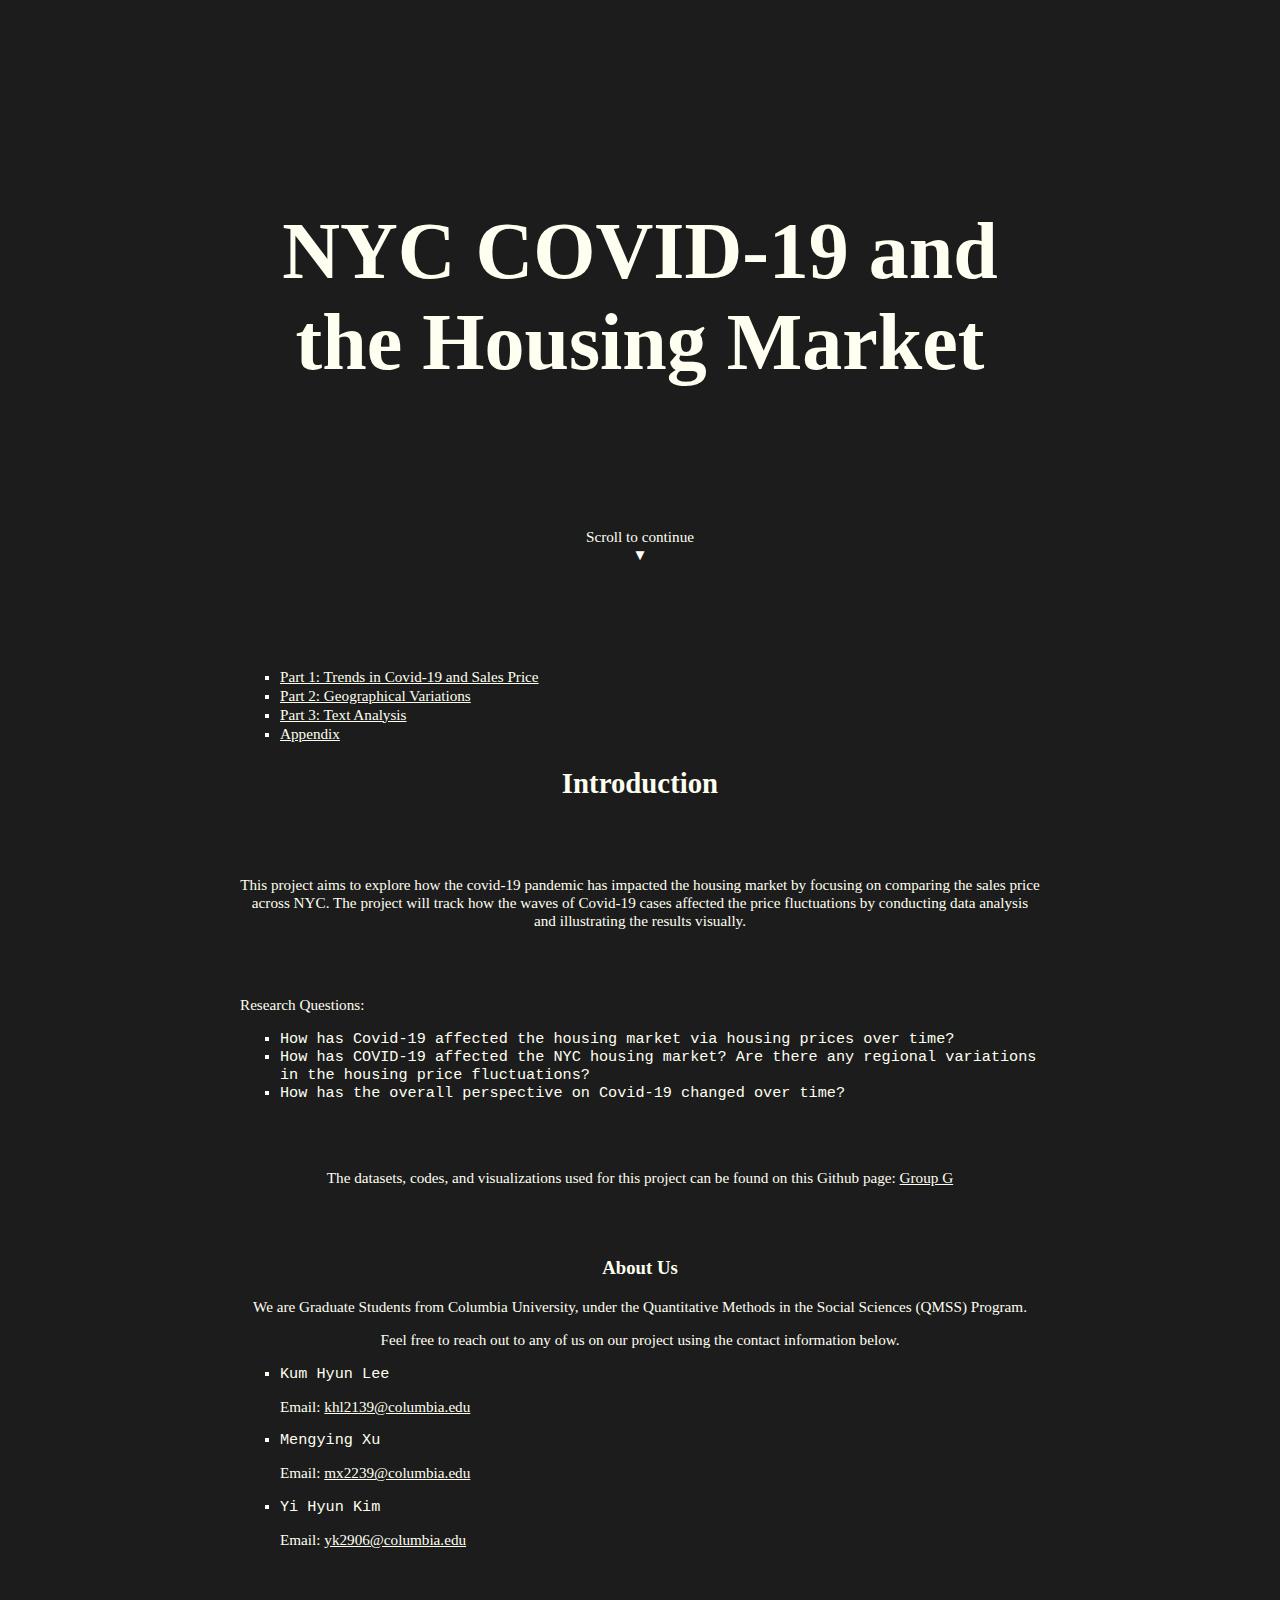
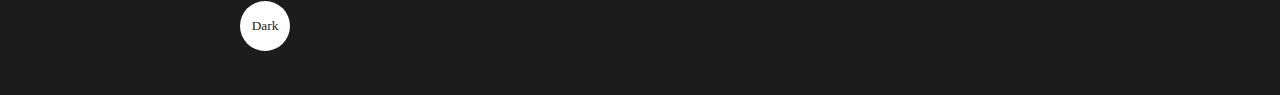
==== index.html @ 78e96714 "First version of website" ====
<!DOCTYPE html>
<html lang="en">
  <head>
    <meta charset="utf-8">
    <meta http-equiv="X-UA-Compatible" content="IE=edge">
    <meta name="viewport" content="width=device-width, initial-scale=1.0">
    <title>DV Group G</title>
    <link rel="stylesheet" href="styles.css">    
  </head><br>
  </br><br></br><br></br><br></br>
  <body class = "dark-theme">
    <div id="page-wrap">
    <h1 style="text-align: center">NYC COVID-19 and the Housing Market</h1><br></br><br></br>
    <p style="text-align:center">Scroll to continue<br>▼</p><br></br><br></br>
    <ol>
      <li class="list"><a href="part1.html">Part 1: Trends in Covid-19 and Sales Price</a></li>
      <li class="list"><a href="part2.html">Part 2: Geographical Variations</a></li>
      <li class="list"><a href="part3.html">Part 3: Text Analysis</a></li>
      <li class="list"><a href="part4.html">Appendix</a></li>
    </ol>
    <h2 style="text-align: center">Introduction</h2><br></br>
    <p style="text-align: center">This project aims to explore how the covid-19 pandemic has impacted the housing market by focusing on comparing the sales price across NYC. The project will track how the waves of Covid-19 cases affected the price fluctuations by conducting data analysis and illustrating the results visually.</p><br></br>
    <p>Research Questions:</p>
    <ul>
        <li class="list">How has Covid-19 affected the housing market via housing prices over time?</li>
        <li class="list">How has COVID-19 affected the NYC housing market? Are there any regional variations in the housing price fluctuations?</li>
        <li class="list">How has the overall perspective on Covid-19 changed over time?</li>
    </ul>
    <br></br>
    <p style="text-align: center">The datasets, codes, and visualizations used for this project can be found on this Github page: <a href="https://github.com/QMSS-G5063-2022/Group_G_Covid_Housing_Prices" target="_blank">Group G</a></p>
    <br></br>
    <h3 style="text-align: center">About Us</h3>
    <p style="text-align: center">We are Graduate Students from Columbia University, under the Quantitative Methods in the Social Sciences (QMSS) Program.</p>
    <p style="text-align: center">Feel free to reach out to any of us on our project using the contact information below.</p>
    <ul>
    <li class="list">Kum Hyun Lee</li>
    <p>Email: <a href="mailto:khl2139@columbia.edu">khl2139@columbia.edu</a></p>
    <li class="list">Mengying Xu</li>
    <p>Email: <a href="mailto:mx2238@columbia.edu">mx2239@columbia.edu</a></p>
    <li class="list">Yi Hyun Kim</li>
    <p>Email: <a href="mailto:yk2906@columbia.edu">yk2906@columbia.edu</a></p>
    </ul>
    <br></br>
    <div>
        <button class="btn">Dark</button>
      </div>
    <script src="config.js"></script>
    <noscript>You need to enable JavaScript to view the full site.</noscript>
    </div>
  </body><br></br>
</html>
---- styles.css ----
:root {
    --green: #fefff0;
    --white: #ffffff;
    --black: #1c1c1c;
  }

* {
    color: var(--fontColor);
    font-family: "futura";
  }

h1 {
  font-size: 5em;
}

h2 {
  font-size: 1.8em;
}

p {
  font-size: 0.95em;
}

body {
      background: var(--bg);
      font-family: futura;
  }

ol {
    font-family: futura;
}

li {
    list-style: circle;
  }
  
.list {
    list-style: square;
    font-family: "Courier New";
    font-size: 0.95em;
  }

#page-wrap {
    width: 800px;
    margin: 0 auto;
}

.light-theme {
    --bg: var(--green);
    --fontColor: var(--black);
    --btnBg: var(--black);
    --btnFontColor: var(--white);
  }
  
.dark-theme {
    --bg: var(--black);
    --fontColor: var(--green);
    --btnBg: var(--white);
    --btnFontColor: var(--black);
  }

.btn {
    top: 20px;
    left: 250px;
    height: 50px;
    width: 50px;
    border-radius: 50%;
    border: none;
    color: var(--btnFontColor);
    background-color: var(--btnBg);
  }

.btn:focus { outline-style: none; }
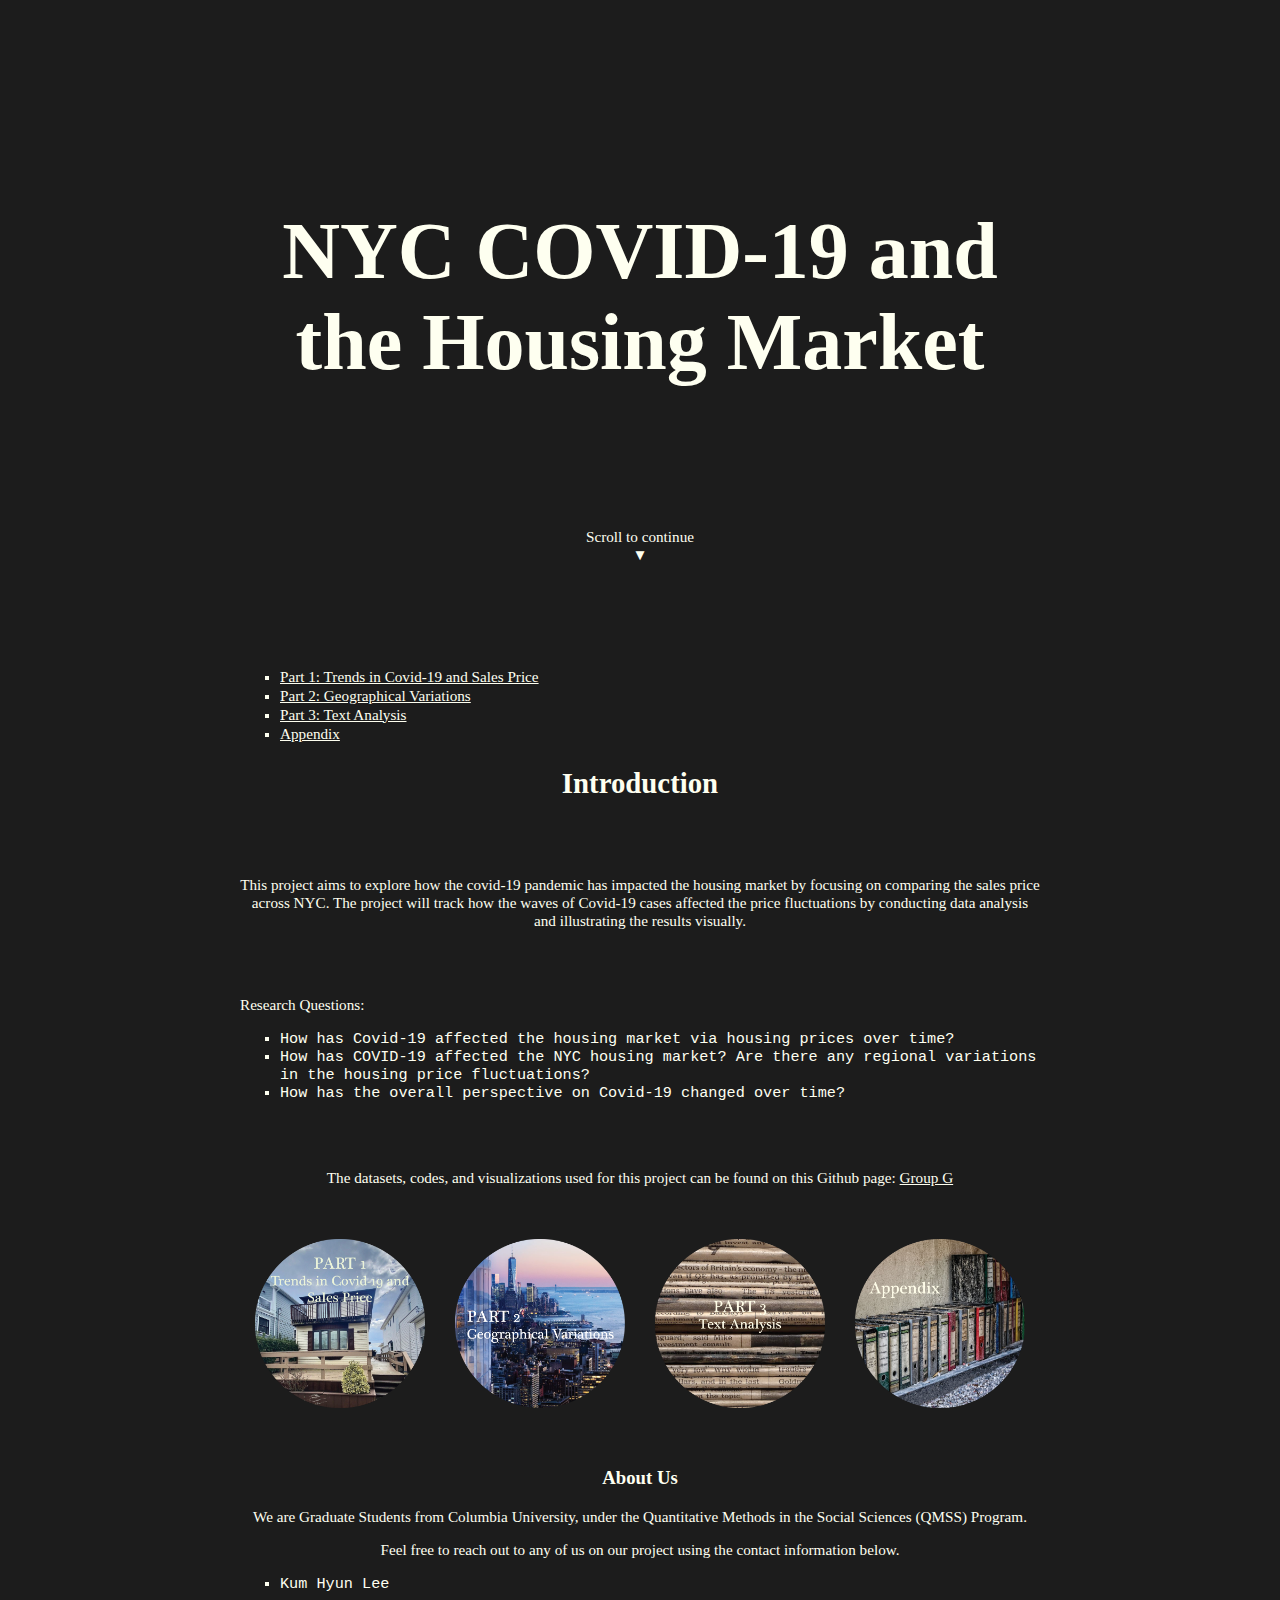
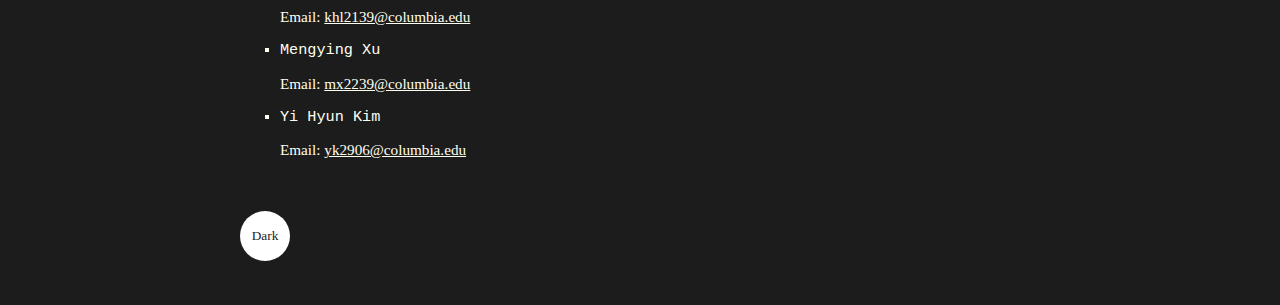
==== commit 08b31698: "Add files via upload" ====
--- a/index.html
+++ b/index.html
@@ -4,7 +4,7 @@
     <meta charset="utf-8">
     <meta http-equiv="X-UA-Compatible" content="IE=edge">
     <meta name="viewport" content="width=device-width, initial-scale=1.0">
-    <title>DV Group G</title>
+    <title>NYC COVID-19 and the Housing Market</title>
     <link rel="stylesheet" href="styles.css">    
   </head><br>
   </br><br></br><br></br><br></br>
@@ -29,6 +29,21 @@
     <br></br>
     <p style="text-align: center">The datasets, codes, and visualizations used for this project can be found on this Github page: <a href="https://github.com/QMSS-G5063-2022/Group_G_Covid_Housing_Prices" target="_blank">Group G</a></p>
     <br></br>
+    <center><div class="row">
+      <div class="column">
+        <a href="part1.html"><img src="Visualizations/tn1-01.png" width="85%"></a>
+      </div>
+      <div class="column">
+        <a href="part2.html"><img src="Visualizations/tn2-01.png" width="85%"></a>
+      </div>
+      <div class="column">
+        <a href="part3.html"><img src="Visualizations/tn3-01.png" width="85%"></a>
+      </div>
+      <div class="column">
+        <a href="part4.html"><img src="Visualizations/tn4-01.png" width="85%"></a>
+      </div>
+    </div></center>
+    <br></br>
     <h3 style="text-align: center">About Us</h3>
     <p style="text-align: center">We are Graduate Students from Columbia University, under the Quantitative Methods in the Social Sciences (QMSS) Program.</p>
     <p style="text-align: center">Feel free to reach out to any of us on our project using the contact information below.</p>
--- a/styles.css
+++ b/styles.css
@@ -45,6 +45,15 @@
     margin: 0 auto;
 }
 
+.row {
+  display: flex;
+}
+
+.column {
+  flex: 25%;
+  padding: 0.5px;
+}
+
 .light-theme {
     --bg: var(--green);
     --fontColor: var(--black);
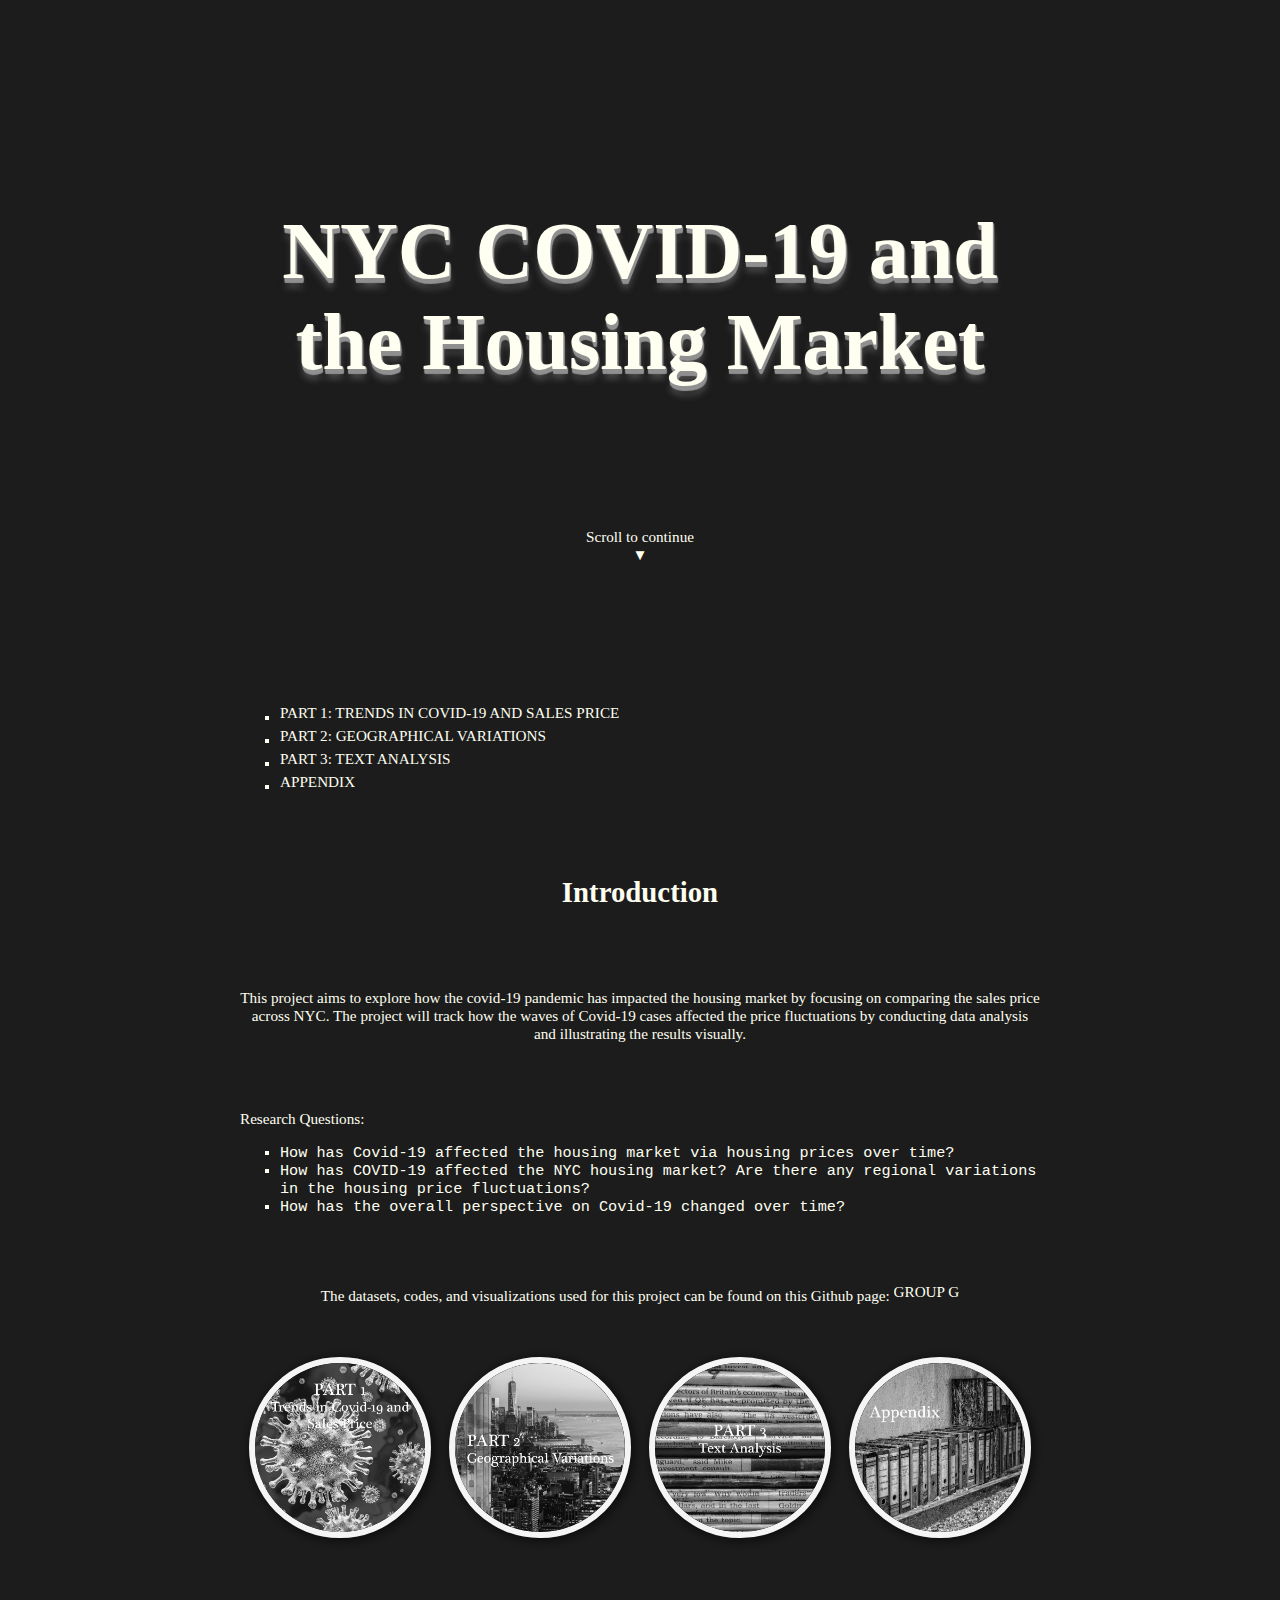
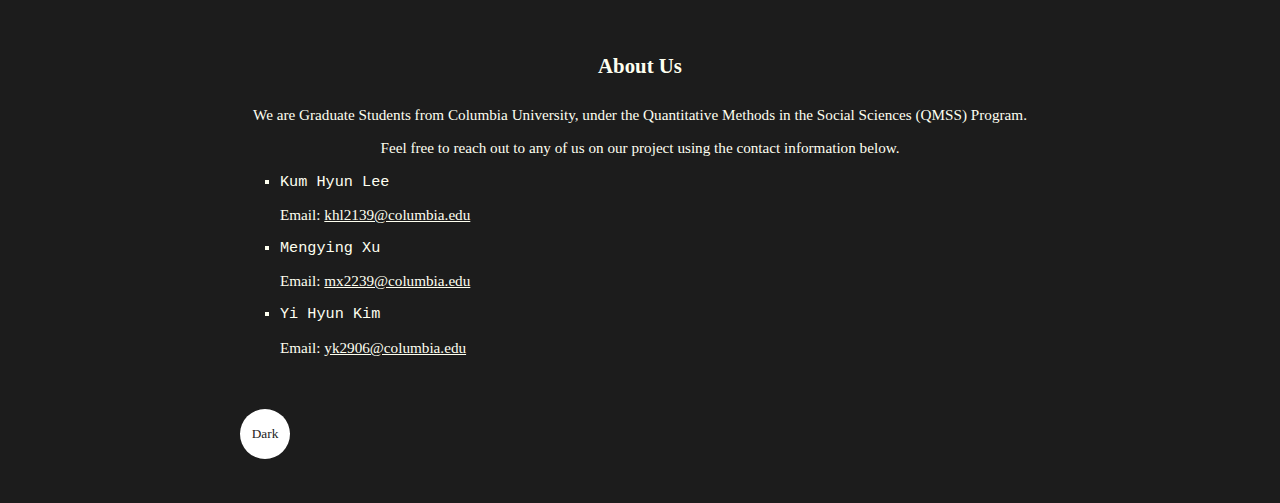
==== commit c06cc157: "Add files via upload" ====
--- a/index.html
+++ b/index.html
@@ -11,14 +11,14 @@
   <body class = "dark-theme">
     <div id="page-wrap">
     <h1 style="text-align: center">NYC COVID-19 and the Housing Market</h1><br></br><br></br>
-    <p style="text-align:center">Scroll to continue<br>▼</p><br></br><br></br>
+    <p style="text-align:center">Scroll to continue<br>▼</p><br></br><br></br><br></br>
     <ol>
-      <li class="list"><a href="part1.html">Part 1: Trends in Covid-19 and Sales Price</a></li>
-      <li class="list"><a href="part2.html">Part 2: Geographical Variations</a></li>
-      <li class="list"><a href="part3.html">Part 3: Text Analysis</a></li>
-      <li class="list"><a href="part4.html">Appendix</a></li>
+      <li class="list"><a href="part1.html" class="button" id="style-2" data-replace="Part 1: Trends in Covid-19 and Sales Price"><span>Part 1: Trends in Covid-19 and Sales Price</span></a></li>
+      <li class="list"><a href="part2.html" class="button" id="style-2" data-replace="Part 2: Geographical Variations"><span>Part 2: Geographical Variations</span></a></li>
+      <li class="list"><a href="part3.html" class="button" id="style-2" data-replace="Part 3: Text Analysis"><span>Part 3: Text Analysis</span></a></li>
+      <li class="list"><a href="part4.html" class="button" id="style-2" data-replace="Appendix"><span>Appendix</span></a></li>
     </ol>
-    <h2 style="text-align: center">Introduction</h2><br></br>
+    <br></br><h3 style="text-align: center">Introduction</h3><br></br>
     <p style="text-align: center">This project aims to explore how the covid-19 pandemic has impacted the housing market by focusing on comparing the sales price across NYC. The project will track how the waves of Covid-19 cases affected the price fluctuations by conducting data analysis and illustrating the results visually.</p><br></br>
     <p>Research Questions:</p>
     <ul>
@@ -27,24 +27,24 @@
         <li class="list">How has the overall perspective on Covid-19 changed over time?</li>
     </ul>
     <br></br>
-    <p style="text-align: center">The datasets, codes, and visualizations used for this project can be found on this Github page: <a href="https://github.com/QMSS-G5063-2022/Group_G_Covid_Housing_Prices" target="_blank">Group G</a></p>
+    <p style="text-align: center">The datasets, codes, and visualizations used for this project can be found on this Github page: <a href="https://github.com/QMSS-G5063-2022/Group_G_Covid_Housing_Prices" class="button" id="style-2" data-replace="Group G"><span>Group G</span></a></p>
     <br></br>
     <center><div class="row">
       <div class="column">
-        <a href="part1.html"><img src="Visualizations/tn1-01.png" width="85%"></a>
+        <a href="part1.html"><div class="container"><img src="Visualizations/tn1-01.png" width="85%"></div></a>
       </div>
       <div class="column">
-        <a href="part2.html"><img src="Visualizations/tn2-01.png" width="85%"></a>
+        <a href="part2.html"><div class="container"><img src="Visualizations/tn2-01.png" width="85%"></div></a>
       </div>
       <div class="column">
-        <a href="part3.html"><img src="Visualizations/tn3-01.png" width="85%"></a>
+        <a href="part3.html"><div class="container"><img src="Visualizations/tn3-01.png" width="85%"></div></a>
       </div>
       <div class="column">
-        <a href="part4.html"><img src="Visualizations/tn4-01.png" width="85%"></a>
+        <a href="part4.html"><div class="container"><img src="Visualizations/tn4-01.png" width="85%"></div></a>
       </div>
     </div></center>
-    <br></br>
-    <h3 style="text-align: center">About Us</h3>
+    <br></br><br></br>
+    <h4 style="text-align: center">About Us</h4>
     <p style="text-align: center">We are Graduate Students from Columbia University, under the Quantitative Methods in the Social Sciences (QMSS) Program.</p>
     <p style="text-align: center">Feel free to reach out to any of us on our project using the contact information below.</p>
     <ul>
--- a/styles.css
+++ b/styles.css
@@ -11,24 +11,41 @@
 
 h1 {
   font-size: 5em;
+  text-shadow: 1px 1px 1px #919191,
+  1px 2px 1px #919191,
+  1px 3px 1px #919191,
+  1px 4px 1px #919191,
+  1px 5px 1px #919191,
+  1px 10px 6px #484848;
 }
 
 h2 {
+  font-size: 4.2em;
+  text-shadow: 1px 1px 1px #919191,
+  1px 2px 1px #919191,
+  1px 3px 1px #919191;
+}
+
+h3 {
   font-size: 1.8em;
+}
+
+h4 {
+  font-size: 1.3em;
 }
 
 p {
   font-size: 0.95em;
 }
 
+.noHover{
+  pointer-events: none;
+}
+
 body {
       background: var(--bg);
       font-family: futura;
   }
-
-ol {
-    font-family: futura;
-}
 
 li {
     list-style: circle;
@@ -45,6 +62,29 @@
     margin: 0 auto;
 }
 
+.container {
+	display: flex;
+	flex-direction: column;
+	align-items: center;
+}
+
+.container:hover {
+	cursor: pointer;
+}
+
+.container img {
+	filter: grayscale();
+	border-radius: 50%;
+	border: 6px solid whitesmoke;
+	box-shadow: 2px 2px 10px 2px rgba(0, 0, 0, 0.5);
+	margin-bottom: 1rem;
+	transition: filter 0.4s ease-in-out;
+}
+
+.container:hover img {
+	filter: none;
+}
+
 .row {
   display: flex;
 }
@@ -52,6 +92,55 @@
 .column {
   flex: 25%;
   padding: 0.5px;
+}
+
+.button {
+  overflow: hidden;
+  position: relative;
+  display: inline-block;
+  text-transform: uppercase;
+}
+
+.button::before,
+.button::after {
+  content: '';
+  position: absolute;
+  width: 100%;
+  left: 0;
+}
+.button::before {
+  background-color: rgb(148, 160, 104);
+  height: 2px;
+  bottom: 0;
+  transform-origin: 100% 50%;
+  transform: scaleX(0);
+  transition: transform .3s cubic-bezier(0.76, 0, 0.24, 1);
+}
+.button::after {
+  content: attr(data-replace);
+  height: 100%;
+  top: 0;
+  transform-origin: 100% 50%;
+  transform: translate3d(200%, 0, 0);
+  transition: transform .3s cubic-bezier(0.76, 0, 0.24, 1);
+  color: rgb(148, 160, 104);
+}
+
+.button:hover::before {
+  transform-origin: 0% 50%;
+  transform: scaleX(1);
+}
+.button:hover::after {
+  transform: translate3d(0, 0, 0);
+}
+
+.button span {
+  display: inline-block;
+  transition: transform .3s cubic-bezier(0.76, 0, 0.24, 1);
+}
+
+.button:hover span {
+  transform: translate3d(-200%, 0, 0);
 }
 
 .light-theme {
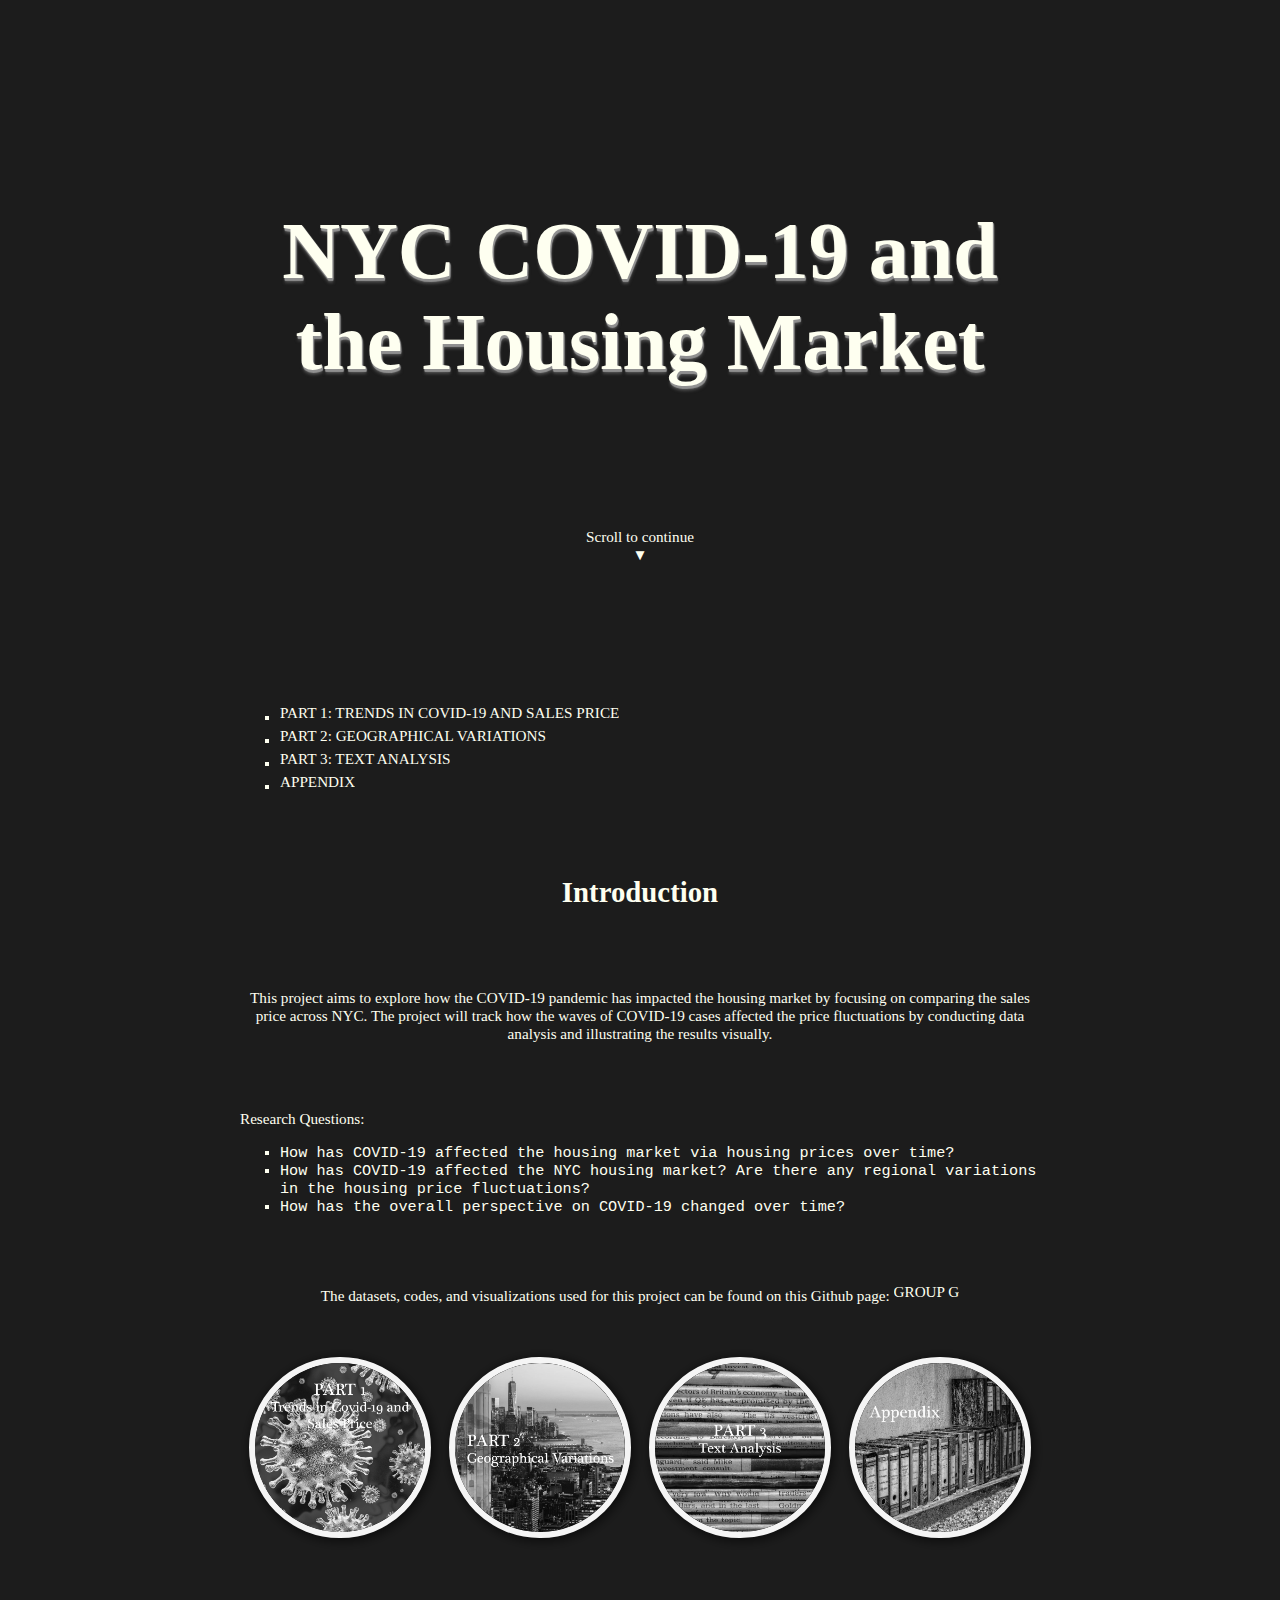
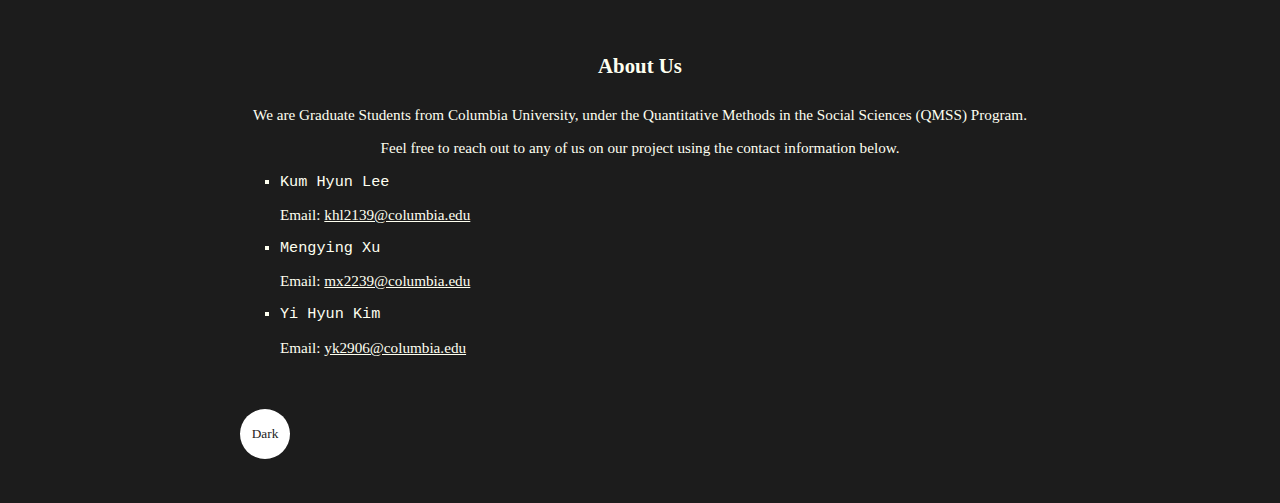
==== commit 0cefdf9f: "Add files via upload" ====
--- a/index.html
+++ b/index.html
@@ -9,22 +9,22 @@
   </head><br>
   </br><br></br><br></br><br></br>
   <body class = "dark-theme">
-    <div id="page-wrap">
+    <div id="page-wrap" class="disable-select">
     <h1 style="text-align: center">NYC COVID-19 and the Housing Market</h1><br></br><br></br>
     <p style="text-align:center">Scroll to continue<br>▼</p><br></br><br></br><br></br>
     <ol>
-      <li class="list"><a href="part1.html" class="button" id="style-2" data-replace="Part 1: Trends in Covid-19 and Sales Price"><span>Part 1: Trends in Covid-19 and Sales Price</span></a></li>
+      <li class="list"><a href="part1.html" class="button" id="style-2" data-replace="Part 1: Trends in COVID-19 and Sales Price"><span>Part 1: Trends in Covid-19 and Sales Price</span></a></li>
       <li class="list"><a href="part2.html" class="button" id="style-2" data-replace="Part 2: Geographical Variations"><span>Part 2: Geographical Variations</span></a></li>
       <li class="list"><a href="part3.html" class="button" id="style-2" data-replace="Part 3: Text Analysis"><span>Part 3: Text Analysis</span></a></li>
       <li class="list"><a href="part4.html" class="button" id="style-2" data-replace="Appendix"><span>Appendix</span></a></li>
     </ol>
     <br></br><h3 style="text-align: center">Introduction</h3><br></br>
-    <p style="text-align: center">This project aims to explore how the covid-19 pandemic has impacted the housing market by focusing on comparing the sales price across NYC. The project will track how the waves of Covid-19 cases affected the price fluctuations by conducting data analysis and illustrating the results visually.</p><br></br>
+    <p style="text-align: center">This project aims to explore how the COVID-19 pandemic has impacted the housing market by focusing on comparing the sales price across NYC. The project will track how the waves of COVID-19 cases affected the price fluctuations by conducting data analysis and illustrating the results visually.</p><br></br>
     <p>Research Questions:</p>
     <ul>
-        <li class="list">How has Covid-19 affected the housing market via housing prices over time?</li>
+        <li class="list">How has COVID-19 affected the housing market via housing prices over time?</li>
         <li class="list">How has COVID-19 affected the NYC housing market? Are there any regional variations in the housing price fluctuations?</li>
-        <li class="list">How has the overall perspective on Covid-19 changed over time?</li>
+        <li class="list">How has the overall perspective on COVID-19 changed over time?</li>
     </ul>
     <br></br>
     <p style="text-align: center">The datasets, codes, and visualizations used for this project can be found on this Github page: <a href="https://github.com/QMSS-G5063-2022/Group_G_Covid_Housing_Prices" class="button" id="style-2" data-replace="Group G"><span>Group G</span></a></p>
--- a/styles.css
+++ b/styles.css
@@ -14,9 +14,7 @@
   text-shadow: 1px 1px 1px #919191,
   1px 2px 1px #919191,
   1px 3px 1px #919191,
-  1px 4px 1px #919191,
-  1px 5px 1px #919191,
-  1px 10px 6px #484848;
+  1px 5px 3px #484848;
 }
 
 h2 {
@@ -94,6 +92,14 @@
   padding: 0.5px;
 }
 
+.disable-select {
+  user-select: none; /* supported by Chrome and Opera */
+ -webkit-user-select: none; /* Safari */
+ -khtml-user-select: none; /* Konqueror HTML */
+ -moz-user-select: none; /* Firefox */
+ -ms-user-select: none; /* Internet Explorer/Edge */
+}
+
 .button {
   overflow: hidden;
   position: relative;
